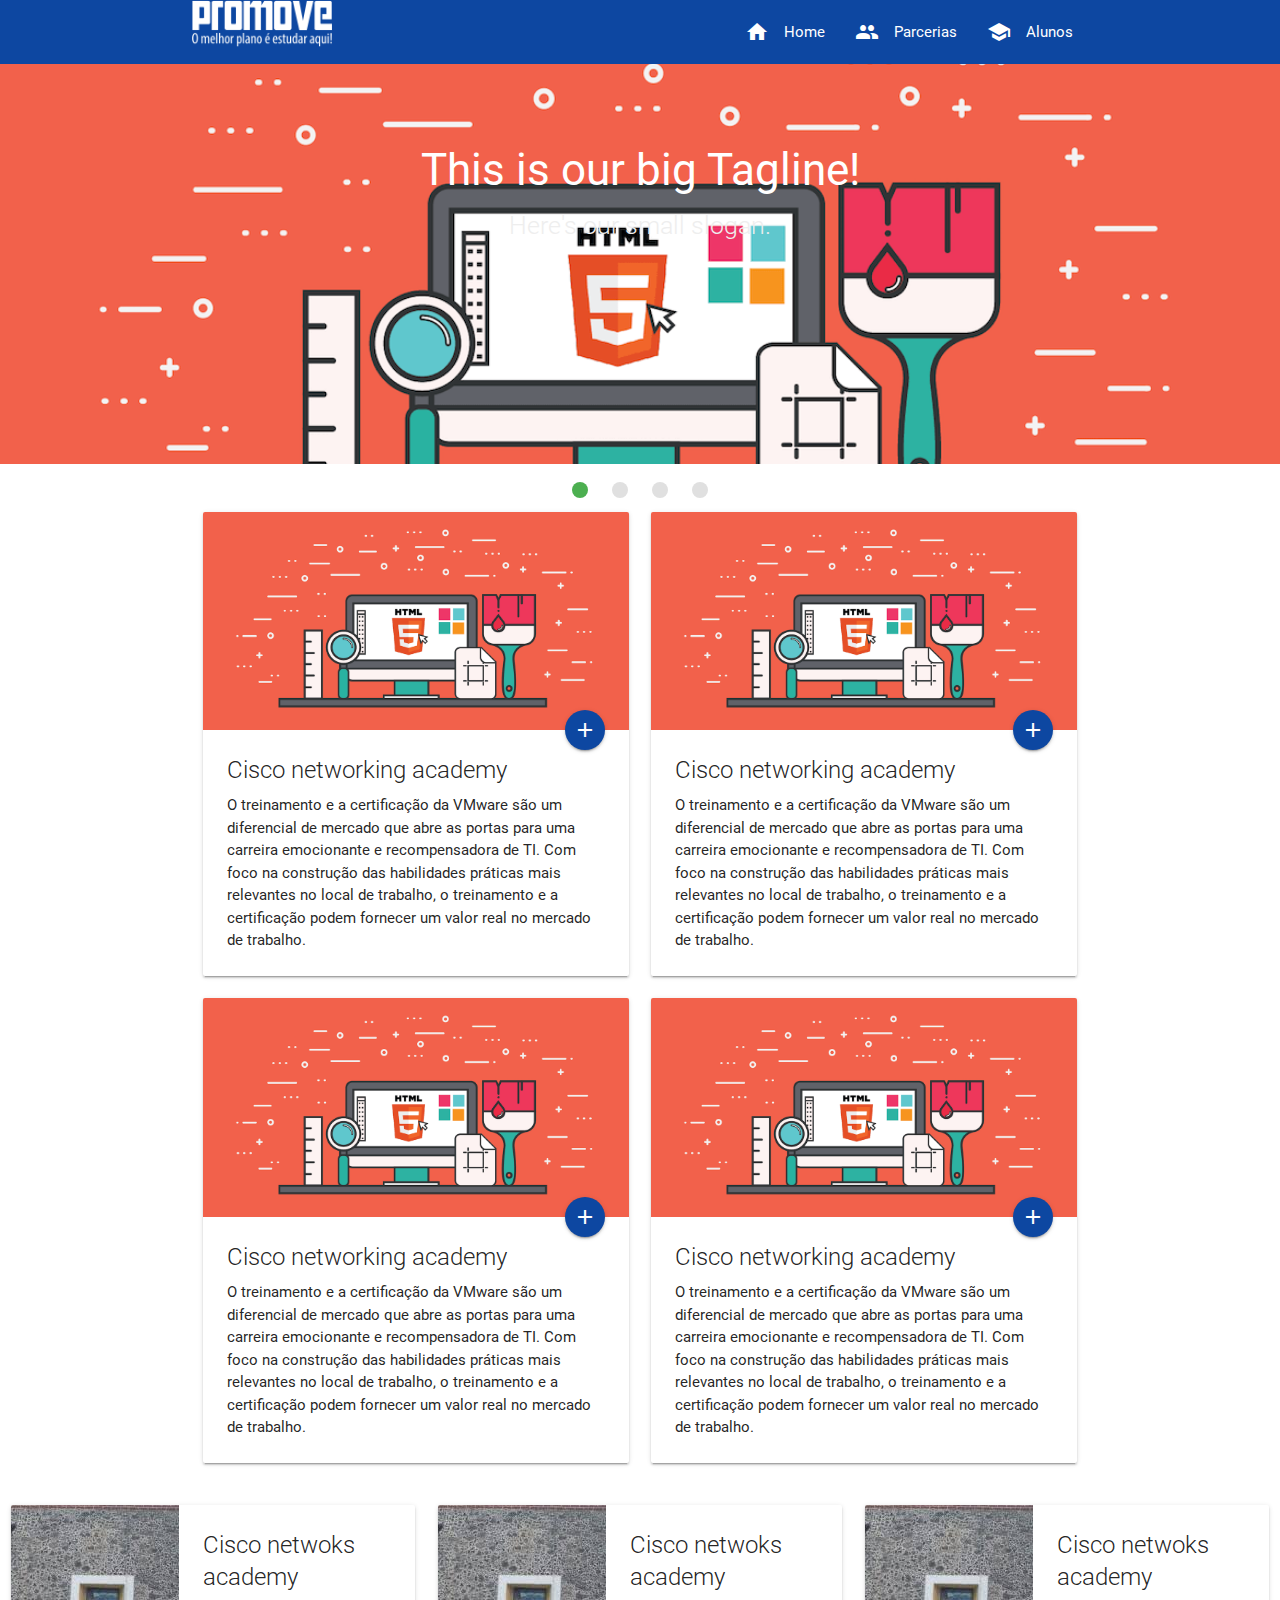
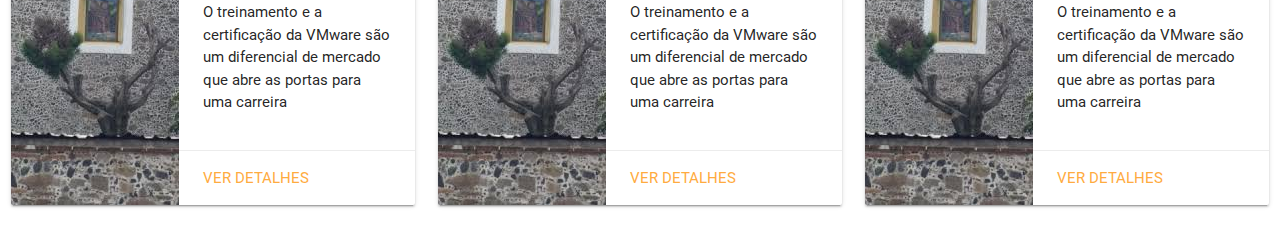
==== parceiros.html @ aefd9d6c "atividade ead5" ====
<!DOCTYPE html>
<html>
  <head>
    <!--Import Google Icon Font-->
    <link href="https://fonts.googleapis.com/icon?family=Material+Icons" rel="stylesheet">
    <!--Import materialize.css-->
    <link type="text/css" rel="stylesheet" href="css/materialize.min.css"  media="screen,projection"/>

    <!--Let browser know website is optimized for mobile-->
    <meta name="viewport" content="width=device-width, initial-scale=1.0"/>
  </head>

  <body>

            <!-- codigo do menu -->

      <nav class="blue darken-4">
          <div class="nav-wrapper container">
            <a href="#" class="brand-logo left"><img src="img/logo_rodape.png " class="responsive" width="140" class="middle"></a>
            <a href="" data-activates="mobile" class="button-collapse right">
              <i class="material-icons ">menu</i>
              </a>

            <!-- menu desktop -->

            <ul id="nav-desktop" class="right hide-on-med-and-down">
              <li id="active"><a href="#"><i class="material-icons left">home</i>Home</a></li>
              <li><a href="#"><i class="material-icons left">group</i>Parcerias</a></li>
              <li><a href="#"><i class="material-icons left">school</i>Alunos</a></li>
            </ul>

            <!-- menu mobile -->

            <ul id="mobile" class="side-nav">
                  <li id="active"><a href="#"><i class="material-icons left">home</i>Home</a></li>
                  <li><a href="#"><i class="material-icons left">group</i>Parceras</a></li>
                  <li><a href="#"><i class="material-icons left">school</i>Alunos</a></li>
                </ul>
        </nav>



            <!-- codigo do banner -->
            <div class="slider">
                    <ul class="slides">
                      <li>
                        <img src="img/banner1.png"> <!-- random image -->
                        <div class="caption center-align">
                          <h3>This is our big Tagline!</h3>
                          <h5 class="light grey-text text-lighten-3">Here's our small slogan.</h5>
                        </div>
                      </li>
                      <li>
                        <img src="img/banner2.jpg"> <!-- random image -->
                        <div class="caption left-align">
                          <h3>Left Aligned Caption</h3>
                          <h5 class="light grey-text text-lighten-3">Here's our small slogan.</h5>
                        </div>
                      </li>
                      <li>
                        <img src="img/banner1.png"> <!-- random image -->
                        <div class="caption right-align">
                          <h3>Right Aligned Caption</h3>
                          <h5 class="light grey-text text-lighten-3">Here's our small slogan.</h5>
                        </div>
                      </li>
                      <li>
                        <img src="img/banner2.jpg"> <!-- random image -->
                        <div class="caption center-align">
                          <h3>This is our big Tagline!</h3>
                          <h5 class="light grey-text text-lighten-3">Here's our small slogan.</h5>
                        </div>
                      </li>
                    </ul>
                  </div>
  


            <!-- codigo do corpo da pagina-->
        <section class="row container">
            <article class="col s12 m6">
                <div class="card">
                    <div class="card-image">
                          <img src="img/banner1.png"> 
                        <a href="" class="btn-floating halfway-fab blue darken-4"><i class="material-icons">add</i></a>
                        </div>
                        <div class="card-content">
                            <span class="card-title">Cisco networking academy</span>
                            <p>
                                    O treinamento e a certificação da VMware são um diferencial de mercado que abre as portas 
                                    para uma carreira emocionante e recompensadora de TI. Com foco na construção das habilidades
                                     práticas mais relevantes no local de trabalho, o treinamento e a certificação podem fornecer 
                                     um valor real no mercado de trabalho.
                            </p>
                        </div>
                </div>

            </article>

            <article class="col s12 m6">
                    <div class="card">
                        <div class="card-image">
                              <img src="img/banner1.png"> 
                            <a href="" class="btn-floating halfway-fab blue darken-4"><i class="material-icons">add</i></a>
                            </div>
                            <div class="card-content">
                                <span class="card-title">Cisco networking academy</span>
                                <p>
                                        O treinamento e a certificação da VMware são um diferencial de mercado que abre as portas 
                                        para uma carreira emocionante e recompensadora de TI. Com foco na construção das habilidades
                                         práticas mais relevantes no local de trabalho, o treinamento e a certificação podem fornecer 
                                         um valor real no mercado de trabalho.
                                </p>
                            </div>
                    </div>
    
                </article>

                <article class="col s12 m6">
                        <div class="card">
                            <div class="card-image">
                                  <img src="img/banner1.png"> 
                                <a href="" class="btn-floating halfway-fab blue darken-4"><i class="material-icons">add</i></a>
                                </div>
                                <div class="card-content">
                                    <span class="card-title">Cisco networking academy</span>
                                    <p>
                                            O treinamento e a certificação da VMware são um diferencial de mercado que abre as portas 
                                            para uma carreira emocionante e recompensadora de TI. Com foco na construção das habilidades
                                             práticas mais relevantes no local de trabalho, o treinamento e a certificação podem fornecer 
                                             um valor real no mercado de trabalho.
                                    </p>
                                </div>
                        </div>
        
                    </article>

                    <article class="col s12 m6">
                            <div class="card">
                                <div class="card-image">
                                      <img src="img/banner1.png"> 
                                    <a href="" class="btn-floating halfway-fab blue darken-4"><i class="material-icons">add</i></a>
                                    </div>
                                    <div class="card-content">
                                        <span class="card-title">Cisco networking academy</span>
                                        <p>
                                                O treinamento e a certificação da VMware são um diferencial de mercado que abre as portas 
                                                para uma carreira emocionante e recompensadora de TI. Com foco na construção das habilidades
                                                 práticas mais relevantes no local de trabalho, o treinamento e a certificação podem fornecer 
                                                 um valor real no mercado de trabalho.
                                        </p>
                                    </div>
                            </div>
            
                        </article>

        </section>


        <section class="row cotainer">

                <article class="col s12 m4">
                    <div class="card horizontal">
                        <div class="card-image">
                            <img src="img/teste.jpeg" alt="">
                        </div>
                        <div class="card-stacked">
                            <div class="card-content">
                                <span class="card-title">Cisco netwoks academy</span>
                                <p>O treinamento e a certificação da VMware são um diferencial de mercado que abre as portas 
                                        para uma carreira</p>
                            </div>
                            <div class="card-action"><a href="">Ver detalhes</a></div>
                        </div>
                    </div>
                </article>

                <article class="col s12 m4">
                        <div class="card horizontal">
                            <div class="card-image">
                                <img src="img/teste.jpeg" alt="">
                            </div>
                            <div class="card-stacked">
                                <div class="card-content">
                                    <span class="card-title">Cisco netwoks academy</span>
                                    <p>O treinamento e a certificação da VMware são um diferencial de mercado que abre as portas 
                                            para uma carreira</p>
                                </div>
                                <div class="card-action"><a href="">Ver detalhes</a></div>
                            </div>
                        </div>
                    </article>

                    <article class="col s12 m4">
                            <div class="card horizontal">
                                <div class="card-image">
                                    <img src="img/teste.jpeg" alt="">
                                </div>
                                <div class="card-stacked">
                                    <div class="card-content">
                                        <span class="card-title">Cisco netwoks academy</span>
                                        <p>O treinamento e a certificação da VMware são um diferencial de mercado que abre as portas 
                                                para uma carreira</p>
                                    </div>
                                    <div class="card-action"><a href="">Ver detalhes</a></div>
                                </div>
                            </div>
                        </article>

            </section>







           


            <!--JavaScript e JQuery-->
    <script type="text/javascript" src="https://code.jquery.com/jquery-3.2.1.min.js"></script>
    <script type="text/javascript" src="js/materialize.min.js"></script>
    
    <script type="text/javascript">
      $('.button-collapse').sideNiv();
      </script>
    <script type="text/javascript">
        $(document).ready(function(){
      $('.slider').slider();
    });s




    </script>
  </body>
</html>
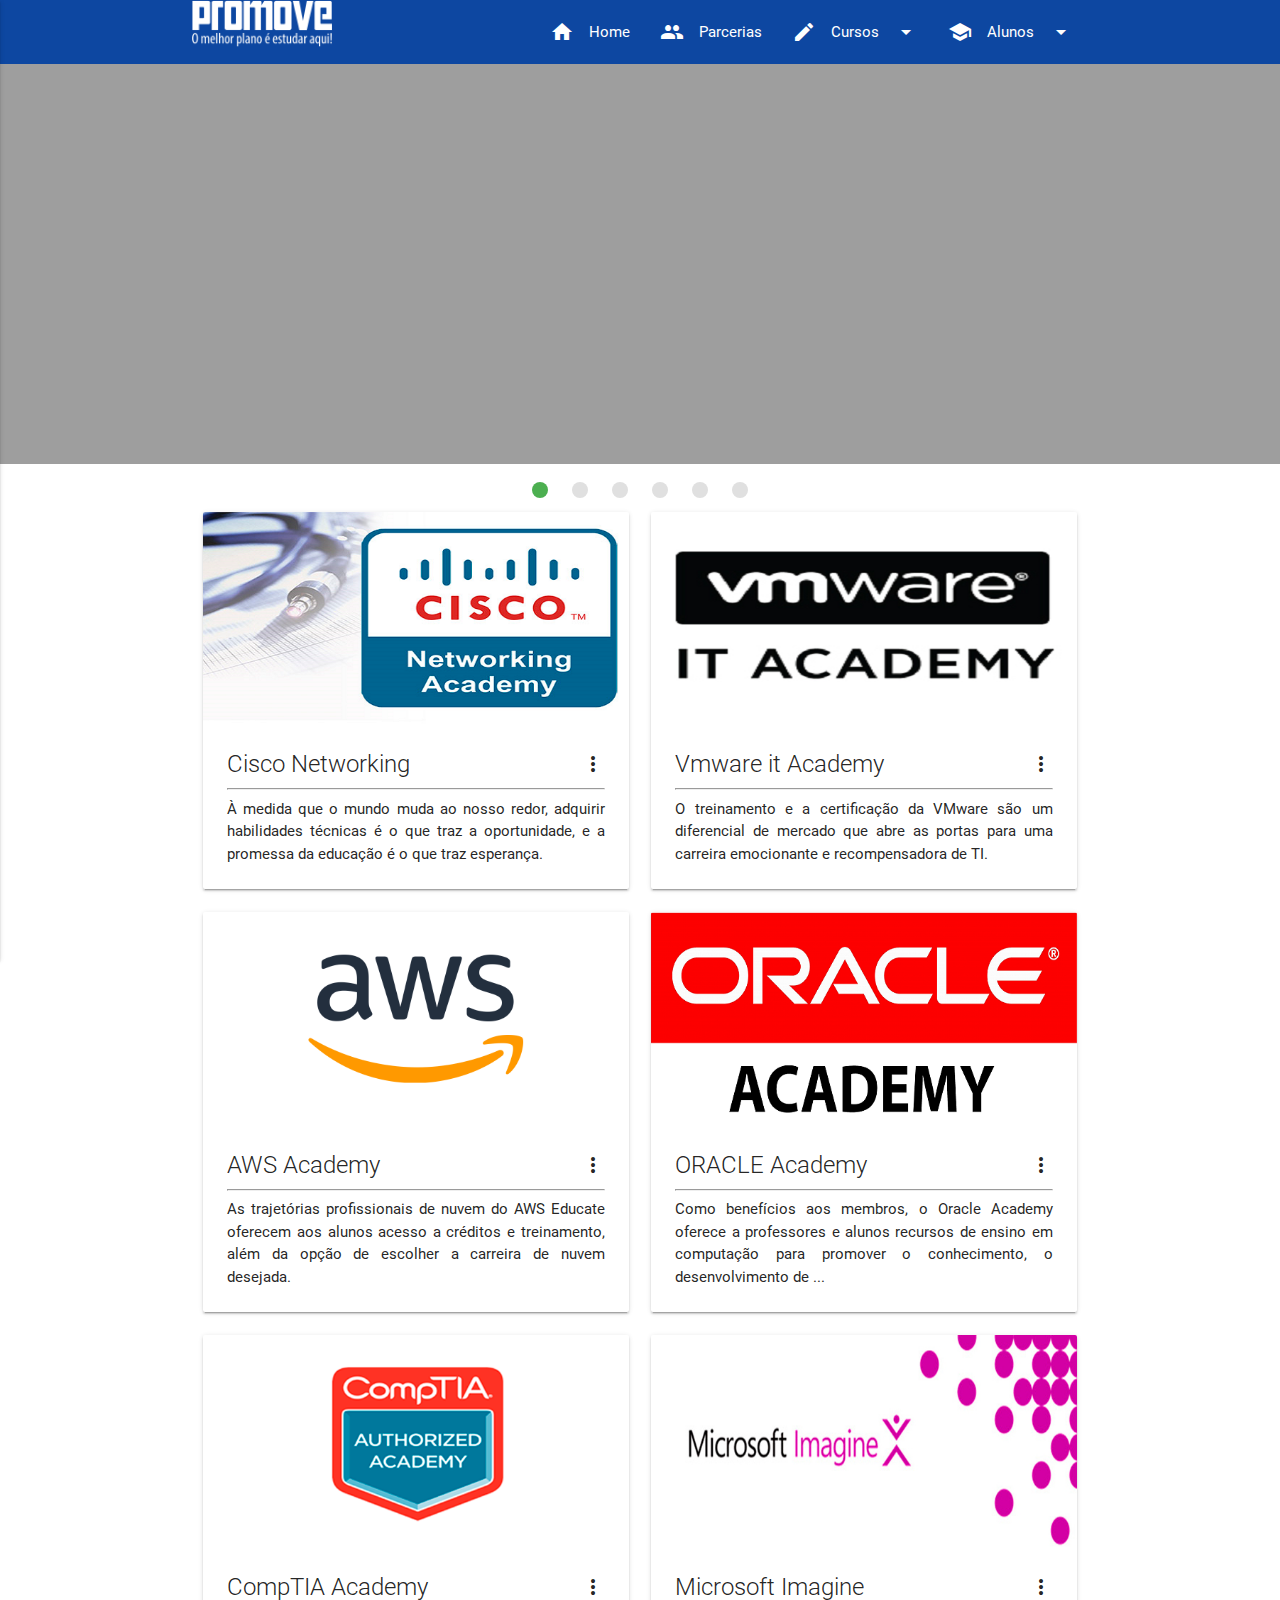
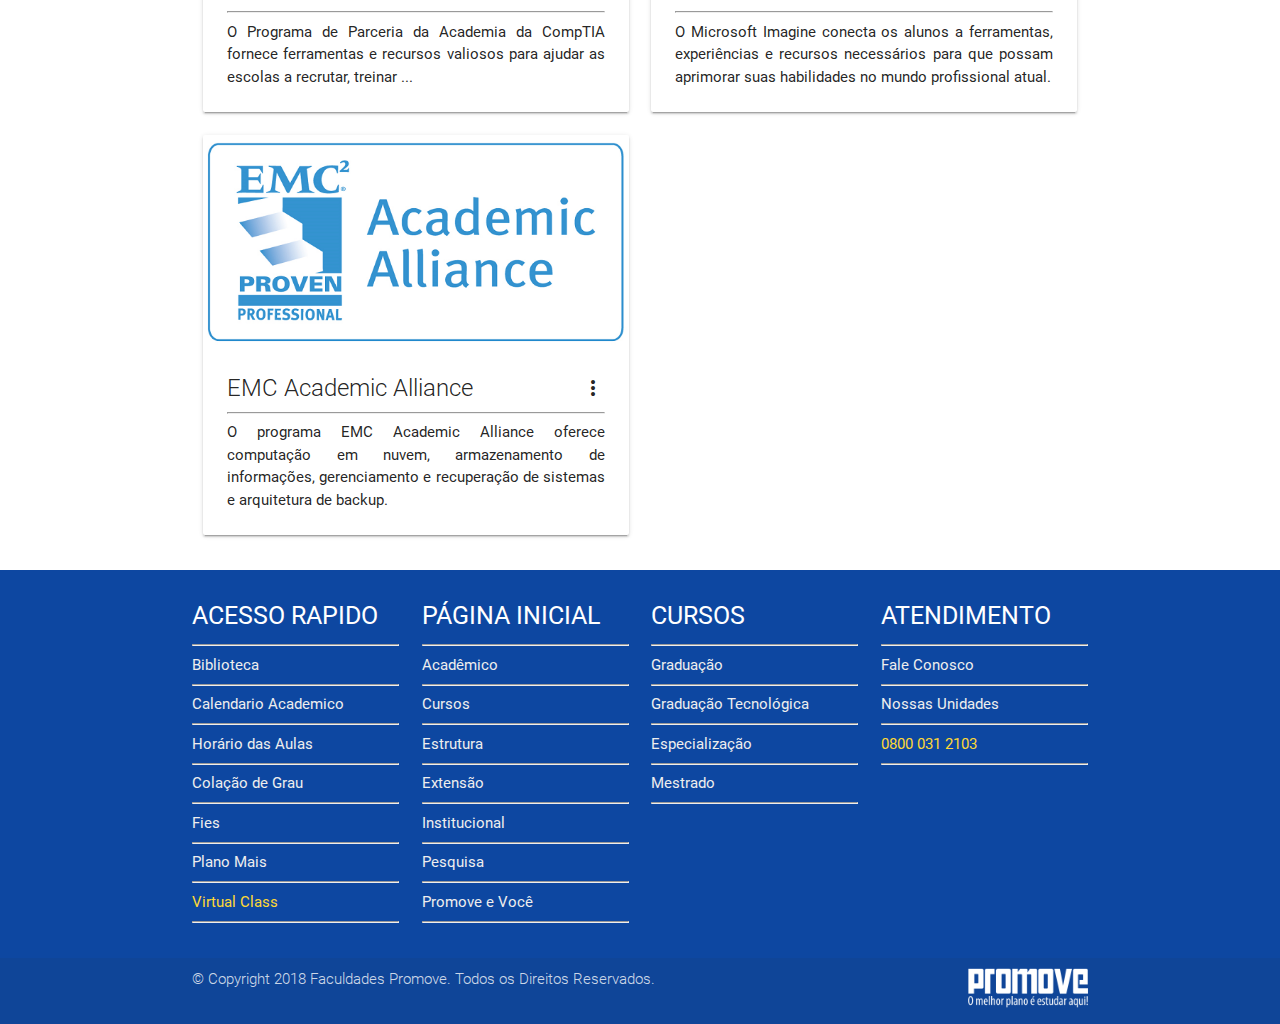
==== commit 9a70ed88: "atividade ead5 - atualizado" ====
--- a/parceiros.html
+++ b/parceiros.html
@@ -8,6 +8,8 @@
 
     <!--Let browser know website is optimized for mobile-->
     <meta name="viewport" content="width=device-width, initial-scale=1.0"/>
+
+    <title>Faculdade Promove</title>
   </head>
 
   <body>
@@ -16,7 +18,7 @@
 
       <nav class="blue darken-4">
           <div class="nav-wrapper container">
-            <a href="#" class="brand-logo left"><img src="img/logo_rodape.png " class="responsive" width="140" class="middle"></a>
+            <a href="index.html" class="brand-logo left"><img src="img/logo_rodape.png " class="responsive" width="140" class="middle"></a>
             <a href="" data-activates="mobile" class="button-collapse right">
               <i class="material-icons ">menu</i>
               </a>
@@ -24,192 +26,380 @@
             <!-- menu desktop -->
 
             <ul id="nav-desktop" class="right hide-on-med-and-down">
-              <li id="active"><a href="#"><i class="material-icons left">home</i>Home</a></li>
-              <li><a href="#"><i class="material-icons left">group</i>Parcerias</a></li>
-              <li><a href="#"><i class="material-icons left">school</i>Alunos</a></li>
-            </ul>
+              <li id="active"><a href="http://www.faculdadepromove.br/bh/"  target="_blank"><i class="material-icons left">home</i>Home</a></li>
+              <li><a href="pages/parceiros.html"><i class="material-icons left">group</i>Parcerias</a></li>
+              <li><a class="dropdown-button" data-activates="dropdown2" data-beloworigin="true" ><i class="material-icons left">create</i><i class="material-icons right">arrow_drop_down</i>Cursos</a></li>
+              <li><a class="dropdown-button" data-activates="dropdown" data-beloworigin="true" ><i class="material-icons left">school</i><i class="material-icons right">arrow_drop_down</i>Alunos</a></li>
+              </ul>
 
             <!-- menu mobile -->
 
             <ul id="mobile" class="side-nav">
-                  <li id="active"><a href="#"><i class="material-icons left">home</i>Home</a></li>
-                  <li><a href="#"><i class="material-icons left">group</i>Parceras</a></li>
-                  <li><a href="#"><i class="material-icons left">school</i>Alunos</a></li>
-                </ul>
+                  <li id="active"><a href="http://www.faculdadepromove.br/bh/"  target="_blank"><i class="material-icons left">home</i>Home</a></li>
+                  <li><a href="pages/parceiros.html"><i class="material-icons left">group</i>Parcerias</a></li>
+                  <li><a class="dropdown-button" data-activates="drop2" data-beloworigin="true" ><i class="material-icons left">create</i><i class="material-icons right">arrow_drop_down</i>Cursos</a></li>
+                  <li><a class="dropdown-button" data-activates="drop" data-beloworigin="true" ><i class="material-icons left">school</i><i class="material-icons right">arrow_drop_down</i>Alunos</a></li>
+                </ul>
+
+                <!-- sub menu desktop-->
+
+
+                <ul class="dropdown-content" id="dropdown">
+                  <li><a href="http://www.bibliotecaintegrada.com.br/" target="_blank" class="blue darken-4 white-text">BIBLIOTECA</a></li>
+                  <li><a href="http://www.faculdadepromove.br/bh/laboratorios" target="_blank" class="blue darken-4 white-text">LABORATÓRIO</a></li>
+                  <li><a href="http://www.faculdadepromove.br/bh/salasdeaula" target="_blank" class="blue darken-4 white-text">SALAS DE AULAS</a></li>
+                  <li><a href="http://www.faculdadepromove.br/bh/softwaresmicrosoft" target="_blank" class="blue darken-4 white-text">SOFTWARE MICROSOFT</a></li>
+                  <li><a href="https://promove.virtualclass.com.br/datacenter1/Index1.jsp"  target="_blank" class="blue darken-4 white-text">VIRTUAL CLASS</a></li>
+                  <li><a href="http://www.faculdadepromove.br/bh/wifi"  target="_blank" class="blue darken-4 white-text">WIFI</a></li>
+                </ul>
+
+                <ul class="dropdown-content" id="dropdown2">
+                    <li><a href="http://www.faculdadepromove.br/bh/sistemasparainternet" target="_blank" class="blue darken-4 white-text">Rede de Computadores</a></li>
+                    <li><a href="http://www.faculdadepromove.br/bh/sistemasdeinformacao" target="_blank" class="blue darken-4 white-text">Sistema da Informação</a></li>
+                    <li><a href="http://www.faculdadepromove.br/bh/sistemasparainternet" target="_blank" class="blue darken-4 white-text">Sistema para Internet</a></li>
+                </ul>
+
+                <!-- sub menu mobile-->
+
+                <ul class="dropdown-content" id="drop">
+                    <li><a href="http://www.bibliotecaintegrada.com.br/" target="_blank" class="blue darken-4 white-text">BIBLIOTECA</a></li>
+                    <li><a href="http://www.faculdadepromove.br/bh/laboratorios" target="_blank" class="blue darken-4 white-text">LABORATÓRIO</a></li>
+                    <li><a href="http://www.faculdadepromove.br/bh/salasdeaula" target="_blank" class="blue darken-4 white-text">SALAS DE AULAS</a></li>
+                    <li><a href="http://www.faculdadepromove.br/bh/softwaresmicrosoft" target="_blank" class="blue darken-4 white-text">SOFTWARE MICROSOFT</a></li>
+                    <li><a href="https://promove.virtualclass.com.br/datacenter1/Index1.jsp"  target="_blank" class="blue darken-4 white-text">VIRTUAL CLASS</a></li>
+                    <li><a href="http://www.faculdadepromove.br/bh/wifi"  target="_blank" class="blue darken-4 white-text">WIFI</a></li>
+                  </ul>
+
+                  <ul class="dropdown-content" id="drop2">
+                      <li><a href="http://www.faculdadepromove.br/bh/sistemasparainternet" target="_blank" class="blue darken-4 white-text">Rede de Computadores</a></li>
+                      <li><a href="http://www.faculdadepromove.br/bh/sistemasdeinformacao" target="_blank" class="blue darken-4 white-text">Sistema da Informação</a></li>
+                      <li><a href="http://www.faculdadepromove.br/bh/sistemasparainternet" target="_blank" class="blue darken-4 white-text">Sistema para Internet</a></li>
+                  </ul>
         </nav>
-
 
 
             <!-- codigo do banner -->
             <div class="slider">
-                    <ul class="slides">
-                      <li>
-                        <img src="img/banner1.png"> <!-- random image -->
-                        <div class="caption center-align">
-                          <h3>This is our big Tagline!</h3>
-                          <h5 class="light grey-text text-lighten-3">Here's our small slogan.</h5>
+              <ul class="slides">
+                <li>
+                    <a href="http://www.faculdadepromove.br/bh/" target="_blank"><img src="./img/slide.gif" alt="" class="responsive"></a> <!-- random image -->
+                </li>                 
+                <li>
+                  <a href="http://faculdadepromove.br/bh/noticia_a-prova-e-para-o-aluno-que-perdeu-alguma-va"><img src="./img/slide2.jpg" class="responsive" alt="noticia a prova e para o aluno que perdeu alguma va"></a> <!-- random image -->
+
+                </li>
+                <li>
+                  <a href="http://www.faculdadepromove.br/bh/vestibularagendado"><img src="./img/slide3.png" alt="vestibular agendado" class="responsive"></a> <!-- random image -->
+
+                </li>
+                <li>
+                  <a href="http://www.faculdadepromove.br/bh/promoveempregos" ></a><img src="./img/slide4.png" alt="promove empregos" class="responsive"></a> <!-- random image -->
+
+                </li>
+                <li>
+                    <a href="http://faculdadepromove.br/bh/noticia_npj" ><img src="./img/slide5.png" alt="noticias npj" class="responsive"></a> <!-- random image -->
+
+                  </li>
+                  <li>
+                      <a href="http://www.faculdadepromove.br/bh/ouvidoria" ><img src="./img/slide6.png" alt="ouvidoria" class="responsive"></a> <!-- random image -->
+                      <div class="caption left-align">
+
+                    </li>
+                </div>
+                </li>
+      </div>
+
+
+
+            <!-- codigo do corpo da pagina-->
+            <section class="row container">
+          
+                <article class="col s12 m6">
+                  <div class="card" align="justify">
+                    <div class="card-image">
+                      <img src="img/Cisco_Academy_Networking.png" alt="">
+                    </div>
+                    <div class="card-content ">
+                      <span class="card-title activator ">Cisco Networking<i class="material-icons right">more_vert</i>
+                      </span>
+                      <hr>
+                      <p>À medida que o mundo muda ao nosso redor, adquirir habilidades técnicas é o que traz a oportunidade, 
+                        e a promessa da educação é o que traz esperança.</p>
+                    </div>
+                    <div class="card-reveal">
+                      <div class="card-content">
+                        <span class="card-title activator">Cisco Networking<i class="material-icons right">close</i>
+                        </span>
+                        <hr>
+                        <p>À medida que o mundo muda ao nosso redor, adquirir habilidades técnicas é o que traz a oportunidade, 
+                          e a promessa da educação é o que traz esperança. Quem vai ensinar e desenvolver essas pessoas que vão mudar o mundo, 
+                          esses solucionadores de problemas globais? Nós vamos. Junto com o nosso ensino, nossos instrutores e parceiros, 
+                          nos comprometemos a desenvolver a força de trabalho do futuro.</p>
+                      </div>
+                      <hr>
+                      <div class="ard-action"><a href="https://www.netacad.com/pt-br" target="_blank" class="blue darken-4 waves-effect waves-light btn">PAGINA OFICIAL</a></div>
+                    </div>
+                  </div>
+                </article>
+      
+      
+                <article class="col s12 m6">
+                    <div class="card" align="justify">
+                      <div class="card-image">
+                        <img src="img/vmware.png" alt="">
+                      </div>
+                      <div class="card-content">
+                        <span class="card-title activator ">Vmware it Academy<i class="material-icons right">more_vert</i>
+                        </span>
+                        <hr>
+                        <p>O treinamento e a certificação da VMware são um diferencial de mercado que abre as portas 
+                            para uma carreira emocionante e recompensadora de TI.</p>
+                      </div>
+                      <div class="card-reveal">
+                        <div class="card-content">
+                          <span class="card-title activator">VmWare it Academy<i class="material-icons right">close</i>
+                          </span>
+                          <hr>
+                          <p>O treinamento e a certificação da VMware são um diferencial de mercado que abre as portas 
+                              para uma carreira emocionante e recompensadora de TI. Com foco na construção das habilidades
+                              práticas mais relevantes no local de trabalho, o treinamento e a certificação podem fornecer 
+                              um valor real no mercado de trabalho. O Vmware IT ACADEMY inclui programas que atendem às 
+                              necessidades de vários tipos de aulos.</p>
                         </div>
-                      </li>
-                      <li>
-                        <img src="img/banner2.jpg"> <!-- random image -->
-                        <div class="caption left-align">
-                          <h3>Left Aligned Caption</h3>
-                          <h5 class="light grey-text text-lighten-3">Here's our small slogan.</h5>
-                        </div>
-                      </li>
-                      <li>
-                        <img src="img/banner1.png"> <!-- random image -->
-                        <div class="caption right-align">
-                          <h3>Right Aligned Caption</h3>
-                          <h5 class="light grey-text text-lighten-3">Here's our small slogan.</h5>
-                        </div>
-                      </li>
-                      <li>
-                        <img src="img/banner2.jpg"> <!-- random image -->
-                        <div class="caption center-align">
-                          <h3>This is our big Tagline!</h3>
-                          <h5 class="light grey-text text-lighten-3">Here's our small slogan.</h5>
-                        </div>
-                      </li>
-                    </ul>
-                  </div>
-  
-
-
-            <!-- codigo do corpo da pagina-->
-        <section class="row container">
-            <article class="col s12 m6">
-                <div class="card">
-                    <div class="card-image">
-                          <img src="img/banner1.png"> 
-                        <a href="" class="btn-floating halfway-fab blue darken-4"><i class="material-icons">add</i></a>
+                        <hr>
+                        <div class="ard-action"><a href="https://mylearn.vmware.com/mgrReg/plan.cfm?plan=69513&ui=www_edu" target="_blank" class="blue darken-4 waves-effect waves-light btn">PAGINA OFICIAL</a></div>
+                      </div>
+                    </div>
+                  </article>
+        
+      
+                  <article class="col s12 m6">
+                      <div class="card" align="justify">
+                        <div class="card-image">
+                          <img src="img/aws.png" alt="">
                         </div>
                         <div class="card-content">
-                            <span class="card-title">Cisco networking academy</span>
-                            <p>
-                                    O treinamento e a certificação da VMware são um diferencial de mercado que abre as portas 
-                                    para uma carreira emocionante e recompensadora de TI. Com foco na construção das habilidades
-                                     práticas mais relevantes no local de trabalho, o treinamento e a certificação podem fornecer 
-                                     um valor real no mercado de trabalho.
-                            </p>
+                          <span class="card-title activator ">AWS Academy<i class="material-icons right">more_vert</i>
+                          </span>
+                          <hr>
+                          <p>As trajetórias profissionais de nuvem do AWS Educate oferecem aos alunos acesso a créditos e treinamento, 
+                              além da opção de escolher a carreira de nuvem desejada.</p>
                         </div>
-                </div>
-
-            </article>
-
-            <article class="col s12 m6">
-                    <div class="card">
-                        <div class="card-image">
-                              <img src="img/banner1.png"> 
-                            <a href="" class="btn-floating halfway-fab blue darken-4"><i class="material-icons">add</i></a>
-                            </div>
+                        <div class="card-reveal">
+                          <div class="card-content">
+                            <span class="card-title activator">AWS Academy<i class="material-icons right">close</i>
+                            </span>
+                            <hr>
+                            <p>As trajetórias profissionais de nuvem do AWS Educate oferecem aos alunos acesso a créditos e treinamento, 
+                                além da opção de escolher a carreira de nuvem desejada. O AWS Educate disponibiliza um caminho personalizado que inclui conteúdo, 
+                                testes de conhecimento e distintivos que os orientam durante o processo de aprendizado. 
+                                As trajetórias profissionais de nuvem estão disponíveis globalmente em todos os países.</p>
+                          </div>
+                          <hr>
+                          <div class="ard-action"><a href="https://aws.amazon.com/pt/education/awsacademy/" target="_blank" class="blue darken-4 waves-effect waves-light btn">PAGINA OFICIAL</a></div>
+                        </div>
+                      </div>
+                    </article>
+      
+      
+                    <article class="col s12 m6">
+                        <div class="card" align="justify">
+                          <div class="card-image">
+                            <img src="img/oracle_academy.png" alt="">
+                          </div>
+                          <div class="card-content">
+                            <span class="card-title activator ">ORACLE Academy<i class="material-icons right">more_vert</i>
+                            </span>
+                            <hr>
+                            <p>Como benefícios aos membros, o Oracle Academy oferece a professores e alunos recursos de ensino em computação
+                                para promover o conhecimento, o desenvolvimento de ...</p>
+                          </div>
+                          <div class="card-reveal">
                             <div class="card-content">
-                                <span class="card-title">Cisco networking academy</span>
-                                <p>
-                                        O treinamento e a certificação da VMware são um diferencial de mercado que abre as portas 
-                                        para uma carreira emocionante e recompensadora de TI. Com foco na construção das habilidades
-                                         práticas mais relevantes no local de trabalho, o treinamento e a certificação podem fornecer 
-                                         um valor real no mercado de trabalho.
-                                </p>
-                            </div>
-                    </div>
-    
-                </article>
-
-                <article class="col s12 m6">
-                        <div class="card">
+                              <span class="card-title activator">ORACLE Academy<i class="material-icons right">close</i>
+                              </span>
+                              <hr>
+                              <p>Como benefícios aos membros, o Oracle Academy oferece a professores e alunos recursos de ensino em computação
+                                  para promover o conhecimento, o desenvolvimento de habilidades, a inovação e a diversidade nos campos da tecnologia.
+                                 A computação não está restrita às empresas de tecnologia apenas: todos os alunos, em todos os lugares, 
+                                 precisam de acesso ao ensino para estarem prontos para a faculdade ou para a carreira profissional.</p>
+                            </div>
+                            <hr>
+                            <div class="ard-action"><a href="https://academy.oracle.com/en/oa-web-overview.html" target="_blank" class="blue darken-4 waves-effect waves-light btn">PAGINA OFICIAL</a></div>
+                          </div>
+                        </div>
+                      </article>
+
+                      <article class="col s12 m6">
+                          <div class="card" align="justify">
                             <div class="card-image">
-                                  <img src="img/banner1.png"> 
-                                <a href="" class="btn-floating halfway-fab blue darken-4"><i class="material-icons">add</i></a>
-                                </div>
-                                <div class="card-content">
-                                    <span class="card-title">Cisco networking academy</span>
-                                    <p>
-                                            O treinamento e a certificação da VMware são um diferencial de mercado que abre as portas 
-                                            para uma carreira emocionante e recompensadora de TI. Com foco na construção das habilidades
-                                             práticas mais relevantes no local de trabalho, o treinamento e a certificação podem fornecer 
-                                             um valor real no mercado de trabalho.
-                                    </p>
-                                </div>
-                        </div>
-        
-                    </article>
-
-                    <article class="col s12 m6">
-                            <div class="card">
-                                <div class="card-image">
-                                      <img src="img/banner1.png"> 
-                                    <a href="" class="btn-floating halfway-fab blue darken-4"><i class="material-icons">add</i></a>
-                                    </div>
-                                    <div class="card-content">
-                                        <span class="card-title">Cisco networking academy</span>
-                                        <p>
-                                                O treinamento e a certificação da VMware são um diferencial de mercado que abre as portas 
-                                                para uma carreira emocionante e recompensadora de TI. Com foco na construção das habilidades
-                                                 práticas mais relevantes no local de trabalho, o treinamento e a certificação podem fornecer 
-                                                 um valor real no mercado de trabalho.
-                                        </p>
-                                    </div>
-                            </div>
-            
+                              <img src="img/CompTIA_Academy.png" alt="">
+                            </div>
+                            <div class="card-content">
+                              <span class="card-title activator ">CompTIA Academy<i class="material-icons right">more_vert</i>
+                              </span>
+                              <hr>
+                              <p>O Programa de Parceria da Academia da CompTIA fornece ferramentas e recursos valiosos 
+                                  para ajudar as escolas a recrutar, treinar ...</p>
+                            </div>
+                            <div class="card-reveal">
+                              <div class="card-content">
+                                <span class="card-title activator">ORACLE Academy<i class="material-icons right">close</i>
+                                </span>
+                                <hr>
+                                <p>O Programa de Parceria da Academia da CompTIA fornece ferramentas e recursos valiosos 
+                                    para ajudar as escolas a recrutar, treinar, certificar e aprimorar as habilidades de seus alunos
+                                    em TI. O programa da Academia CompTIA é projetado para ajudar as escolas a promover a certificação
+                                    e melhorar as oportunidades de carreira dos estudantes.</p>
+                              </div>
+                              <hr>
+                              <div class="ard-action"><a href="https://partners.comptia.org/become-a-partner/academy-partner" target="_blank" class="blue darken-4 waves-effect waves-light btn">PAGINA OFICIAL</a></div>
+                            </div>
+                          </div>
                         </article>
 
-        </section>
-
-
-        <section class="row cotainer">
-
-                <article class="col s12 m4">
-                    <div class="card horizontal">
-                        <div class="card-image">
-                            <img src="img/teste.jpeg" alt="">
-                        </div>
-                        <div class="card-stacked">
+                        <article class="col s12 m6">
+                          <div class="card" align="justify">
+                            <div class="card-image">
+                              <img src="img/Microsoft_Imagine.jpg" alt="">
+                            </div>
                             <div class="card-content">
-                                <span class="card-title">Cisco netwoks academy</span>
-                                <p>O treinamento e a certificação da VMware são um diferencial de mercado que abre as portas 
-                                        para uma carreira</p>
-                            </div>
-                            <div class="card-action"><a href="">Ver detalhes</a></div>
-                        </div>
-                    </div>
-                </article>
-
-                <article class="col s12 m4">
-                        <div class="card horizontal">
+                              <span class="card-title activator ">Microsoft Imagine<i class="material-icons right">more_vert</i>
+                              </span>
+                              <hr>
+                              <p>O Microsoft Imagine conecta os alunos a ferramentas, experiências e recursos 
+                                necessários para que possam aprimorar suas habilidades no mundo profissional atual.</p>
+                            </div>
+                            <div class="card-reveal">
+                              <div class="card-content">
+                                <span class="card-title activator">Microsoft Imagine<i class="material-icons right">close</i>
+                                </span>
+                                <hr>
+                                <p>O Microsoft Imagine conecta os alunos a ferramentas, experiências e recursos 
+                                  necessários para que possam aprimorar suas habilidades no mundo profissional atual. 
+                                  Seja na criação de um jogo, no design de um aplicativo ou no lançamento de um projeto, 
+                                  o Microsoft Imagine ajuda os alunos a desenvolver e dar vida a ideias, com ousadia.</p>
+                              </div>
+                              <hr>
+                              <div class="ard-action"><a href="https://imagine.microsoft.com/pt-BR" target="_blank" class="blue darken-4 waves-effect waves-light btn">PAGINA OFICIAL</a></div>
+                            </div>
+                          </div>
+                        </article>
+      
+
+                        <article class="col s12 m6">
+                          <div class="card" align="justify">
                             <div class="card-image">
-                                <img src="img/teste.jpeg" alt="">
-                            </div>
-                            <div class="card-stacked">
-                                <div class="card-content">
-                                    <span class="card-title">Cisco netwoks academy</span>
-                                    <p>O treinamento e a certificação da VMware são um diferencial de mercado que abre as portas 
-                                            para uma carreira</p>
-                                </div>
-                                <div class="card-action"><a href="">Ver detalhes</a></div>
-                            </div>
-                        </div>
-                    </article>
-
-                    <article class="col s12 m4">
-                            <div class="card horizontal">
-                                <div class="card-image">
-                                    <img src="img/teste.jpeg" alt="">
-                                </div>
-                                <div class="card-stacked">
-                                    <div class="card-content">
-                                        <span class="card-title">Cisco netwoks academy</span>
-                                        <p>O treinamento e a certificação da VMware são um diferencial de mercado que abre as portas 
-                                                para uma carreira</p>
-                                    </div>
-                                    <div class="card-action"><a href="">Ver detalhes</a></div>
-                                </div>
-                            </div>
+                              <img src="img/EMC_ACADEMIC_ALLIANCE.png" alt="">
+                            </div>
+                            <div class="card-content">
+                              <span class="card-title activator ">EMC Academic Alliance<i class="material-icons right">more_vert</i>
+                              </span>
+                              <hr>
+                              <p>O programa EMC Academic Alliance oferece computação em nuvem, armazenamento de informações, 
+                                gerenciamento e recuperação de sistemas e arquitetura de backup.</p>
+                            </div>
+                            <div class="card-reveal">
+                              <div class="card-content">
+                                <span class="card-title activator">EMC Academic Alliance<i class="material-icons right">close</i>
+                                </span>
+                                <hr>
+                                <p>O programa EMC Academic Alliance oferece computação em nuvem, armazenamento de informações, 
+                                  gerenciamento e recuperação de sistemas e arquitetura de backup. Os cursos enfocam conceitos e 
+                                  princípios de tecnologia aplicável a qualquer ambiente, permitindo que os alunos 
+                                  desenvolvam conhecimentos e habilidades.</p>
+                              </div>
+                              <hr>
+                              <div class="ard-action"><a href="https://education.emc.com/academicalliance/default.aspx" target="_blank" class="blue darken-4 waves-effect waves-light btn">PAGINA OFICIAL</a></div>
+                            </div>
+                          </div>
                         </article>
-
-            </section>
-
-
+              </section>
+  
+
+
+        <footer class="page-footer blue darken-4">
+          <div class="container">
+            <div class="row">
+
+              <div class="col s12 m3">
+                <h5 class="white-text">ACESSO RAPIDO</h5>
+                <ul>
+                  <hr>
+                  <li><a class="grey-text text-lighten-3" href="http://www.bibliotecaintegrada.com.br/" target="_blank">Biblioteca</a></li>
+                  <hr>
+                  <li><a class="grey-text text-lighten-3" href="http://www.faculdadepromove.br/bh/calendarioacademico" target="_blank">Calendario Academico</a></li>
+                  <hr>
+                  <li><a class="grey-text text-lighten-3" href="http://www.faculdadepromove.br/bh/horariodasaulas" target="_blank">Horário das Aulas</a></li>
+                  <hr>
+                  <li><a class="grey-text text-lighten-3" href="http://www.faculdadepromove.br/bh/colacaodegrau" target="_blank">Colação de Grau</a></li>
+                  <hr>
+                  <li><a class="grey-text text-lighten-3" href="http://www.faculdadepromove.br/bh/fies" target="_blank">Fies</a></li>
+                  <hr>
+                  <li><a class="grey-text text-lighten-3" href="http://www.faculdadepromove.br/bh/planomais" target="_blank">Plano Mais</a></li>
+                  <hr>
+                  <li><a class="yellow-text text-darken-1" href="https://promove.virtualclass.com.br/datacenter1/Index1.jsp" target="_blank">Virtual Class</a></li>
+                <hr>
+                </ul>
+              </div>
+              <div class="col s12 m3">
+                <h5 class="white-text">PÁGINA INICIAL</h5>
+                <ul>
+                  <hr>
+                  <li><a class="grey-text text-lighten-3" href="http://www.faculdadepromove.br/bh/academico" target="_blank">Acadêmico</a></li>
+                  <hr>
+                  <li><a class="grey-text text-lighten-3" href="http://www.faculdadepromove.br/bh/cursos" target="_blank">Cursos</a></li>
+                  <hr>
+                  <li><a class="grey-text text-lighten-3" href="http://www.faculdadepromove.br/bh/estrutura" target="_blank">Estrutura</a></li>
+                  <hr>
+                  <li><a class="grey-text text-lighten-3" href="http://www.faculdadepromove.br/bh/extensao" target="_blank">Extensão</a></li>
+                  <hr>
+                  <li><a class="grey-text text-lighten-3" href="http://www.faculdadepromove.br/bh/institucional" target="_blank">Institucional</a></li>
+                  <hr>
+                  <li><a class="grey-text text-lighten-3" href="http://www.faculdadepromove.br/bh/pesquisa" target="_blank">Pesquisa</a></li>
+                  <hr>
+                  <li><a class="grey-text text-lighten-3" href="http://www.faculdadepromove.br/bh/promoveevoce" target="_blank">Promove e Você</a></li>
+                <hr>
+                </ul>
+              </div>
+
+              <div class="col s12 m3">
+                <h5 class="white-text">CURSOS</h5>
+                <ul>
+                  <hr>
+                  <li><a class="grey-text text-lighten-3" href="http://www.faculdadepromove.br/bh/graduacao" target="_blank">Graduação</a></li>
+                  <hr>
+                  <li><a class="grey-text text-lighten-3" href="http://www.faculdadepromove.br/bh/graduacaotecnologica" target="_blank">Graduação Tecnológica</a></li>
+                  <hr>
+                  <li><a class="grey-text text-lighten-3" href="http://www.faculdadepromove.br/bh/especializacao" target="_blank">Especialização</a></li>
+                  <hr>
+                  <li><a class="grey-text text-lighten-3" href="http://www.mestradoti.com.br/site/" target="_blank">Mestrado</a></li>
+                  <hr>
+                </ul>
+              </div>
+
+              <div class="col s12 m3">
+                <h5 class="white-text">ATENDIMENTO</h5>
+                <ul>
+                  <hr>
+                  <li><a class="grey-text text-lighten-3" href="http://www.faculdadepromove.br/bh/atendimento" target="_blank">Fale Conosco</a></li>
+                  <hr>
+                  <li><a class="grey-text text-lighten-3" href="http://www.faculdadepromove.br/bh/atendimento" target="_blank">Nossas Unidades</a></li>
+                  <hr>
+                  <li><a class="yellow-text text-darken-1" >0800 031 2103</a></li>
+                <hr>
+                </ul>
+              </div>
+
+            </div>
+          </div>
+          <div class="footer-copyright">
+            <div class="container">
+              &copy; Copyright 2018 Faculdades Promove. Todos os Direitos Reservados.
+            <a class="grey-text text-lighten-4 right" href="index.html"><img src="img/logo_rodape.png" alt="" width="120"></a>
+            </div>
+          </div>
+        </footer>
 
 
 
@@ -222,18 +412,9 @@
     <script type="text/javascript" src="https://code.jquery.com/jquery-3.2.1.min.js"></script>
     <script type="text/javascript" src="js/materialize.min.js"></script>
     
-    <script type="text/javascript">
-      $('.button-collapse').sideNiv();
-      </script>
-    <script type="text/javascript">
-        $(document).ready(function(){
-      $('.slider').slider();
-    });s
-
-
-
-
-    </script>
+
+    <script src="js/init.js"></script>
+
   </body>
 </html>
       